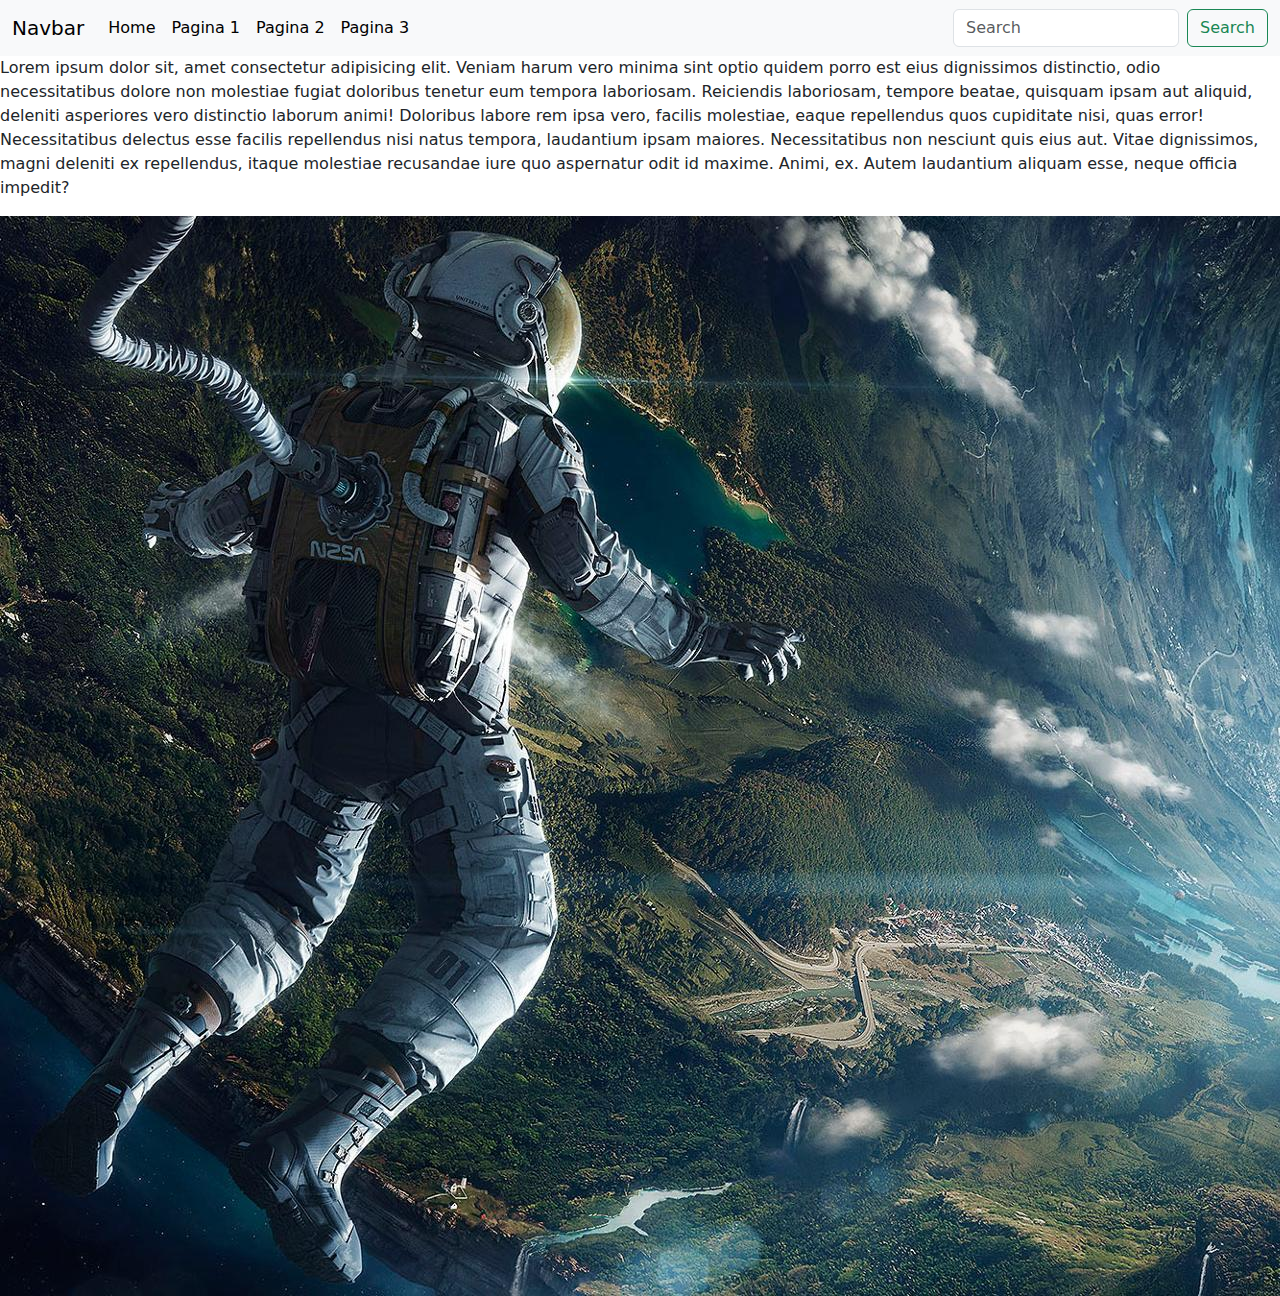
==== index.html @ 53e517d0 "Agregar archivos" ====
<!DOCTYPE html>
<html lang="en">
<head>
    <meta charset="UTF-8">
    <meta name="viewport" content="width=device-width, initial-scale=1.0">
    <title>Actividad 2</title>
    <link rel="stylesheet" href="bootstrap.min.css">
</head>
<body>
    <nav class="navbar navbar-expand-lg bg-body-tertiary">
        <div class="container-fluid">
          <a class="navbar-brand" href="#">Navbar</a>
          <button class="navbar-toggler" type="button" data-bs-toggle="collapse" data-bs-target="#navbarSupportedContent" aria-controls="navbarSupportedContent" aria-expanded="false" aria-label="Toggle navigation">
            <span class="navbar-toggler-icon"></span>
          </button>
          <div class="collapse navbar-collapse" id="navbarSupportedContent">
            <ul class="navbar-nav me-auto mb-2 mb-lg-0">
                <li class="nav-item">
                    <a class="nav-link active" aria-current="page" href="#">Home</a>
                  </li>
            
              <li class="nav-item">
                <a class="nav-link active" aria-current="page" href="#">Pagina 1</a>
              </li>
              <li class="nav-item">
                <a class="nav-link active" aria-current="page" href="#">Pagina 2</a>
              </li>
              <li class="nav-item">
                <a class="nav-link active" aria-current="page" href="#">Pagina 3</a>
              </li>
              
              
            </ul>
            <form class="d-flex" role="search">
              <input class="form-control me-2" type="search" placeholder="Search" aria-label="Search">
              <button class="btn btn-outline-success" type="submit">Search</button>
            </form>
          </div>
        </div>
      </nav>
      <p>Lorem ipsum dolor sit, amet consectetur adipisicing elit. Veniam harum vero minima sint optio quidem porro est eius dignissimos distinctio, odio necessitatibus dolore non molestiae fugiat doloribus tenetur eum tempora laboriosam. Reiciendis laboriosam, tempore beatae, quisquam ipsam aut aliquid, deleniti asperiores vero distinctio laborum animi! Doloribus labore rem ipsa vero, facilis molestiae, eaque repellendus quos cupiditate nisi, quas error! Necessitatibus delectus esse facilis repellendus nisi natus tempora, laudantium ipsam maiores. Necessitatibus non nesciunt quis eius aut. Vitae dignissimos, magni deleniti ex repellendus, itaque molestiae recusandae iure quo aspernatur odit id maxime. Animi, ex. Autem laudantium aliquam esse, neque officia impedit?</p>
      <img src="1746032.jpg" alt="">

    <script src="bootstrap.bundle.min.js"></script>
</body>
</html>
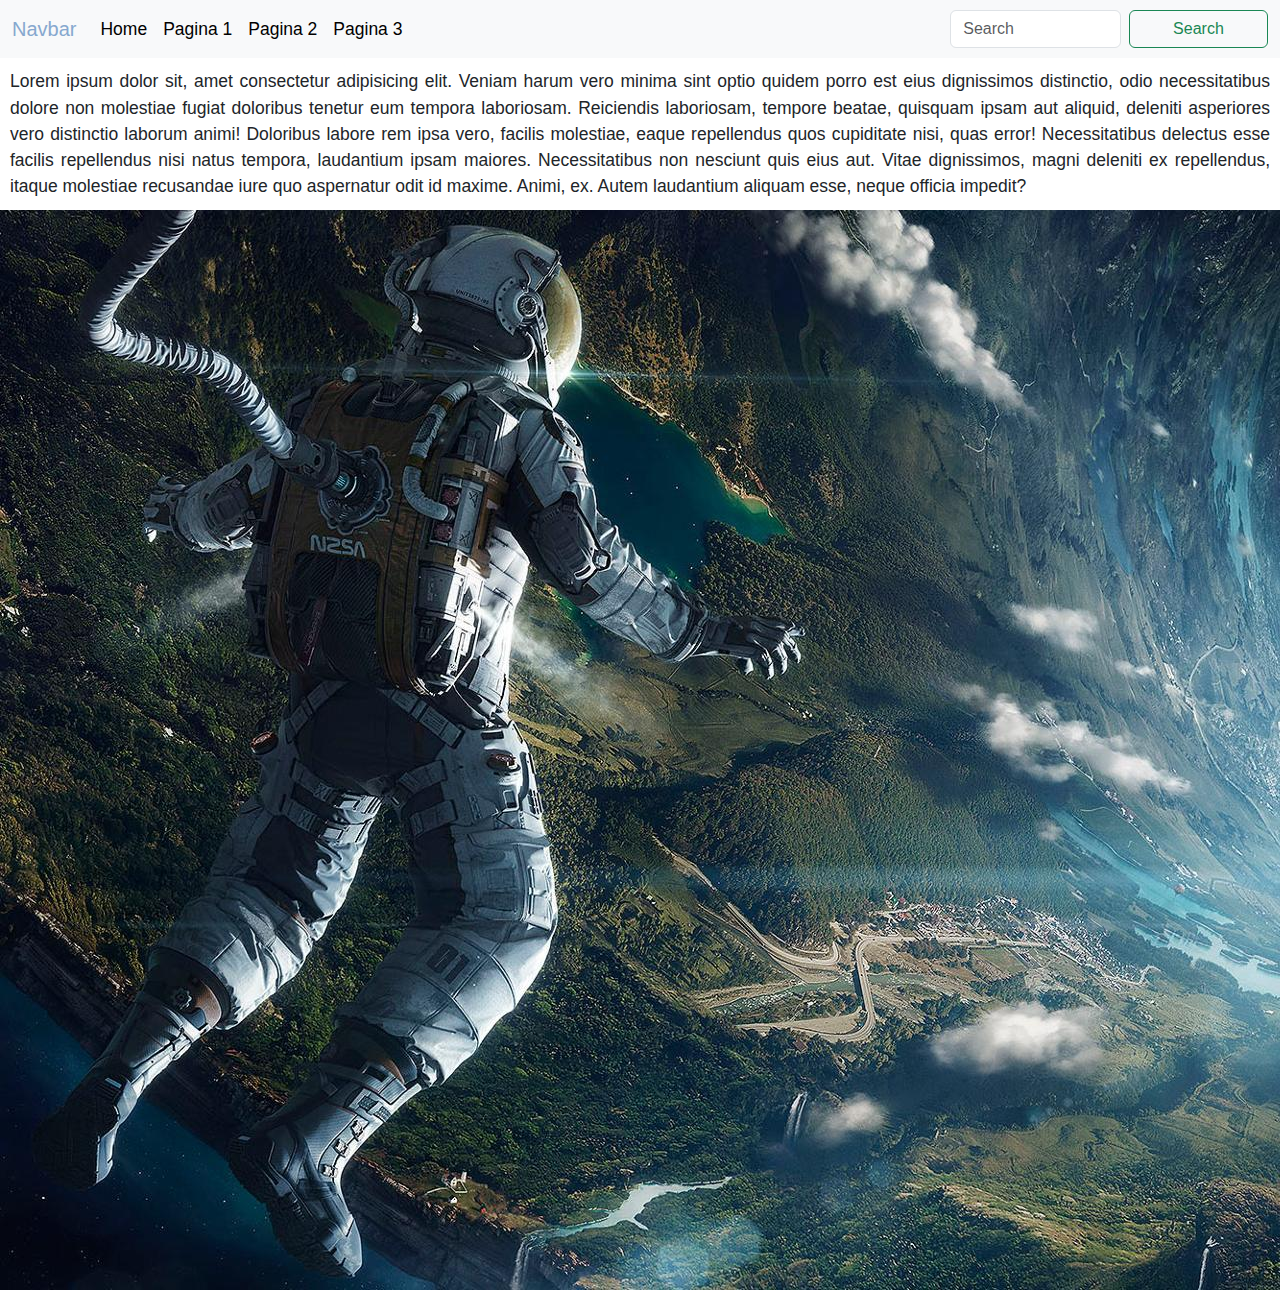
==== commit de01f2af: "Agregar archivos" ====
--- a/index.html
+++ b/index.html
@@ -5,6 +5,7 @@
     <meta name="viewport" content="width=device-width, initial-scale=1.0">
     <title>Actividad 2</title>
     <link rel="stylesheet" href="bootstrap.min.css">
+    <link rel="stylesheet" href="css/style.css">
 </head>
 <body>
     <nav class="navbar navbar-expand-lg bg-body-tertiary">
@@ -16,17 +17,17 @@
           <div class="collapse navbar-collapse" id="navbarSupportedContent">
             <ul class="navbar-nav me-auto mb-2 mb-lg-0">
                 <li class="nav-item">
-                    <a class="nav-link active" aria-current="page" href="#">Home</a>
+                    <a class="nav-link active" aria-current="page" href="index.html">Home</a>
                   </li>
             
               <li class="nav-item">
-                <a class="nav-link active" aria-current="page" href="#">Pagina 1</a>
+                <a class="nav-link active" aria-current="page" href="Pagina 1.html">Pagina 1</a>
               </li>
               <li class="nav-item">
-                <a class="nav-link active" aria-current="page" href="#">Pagina 2</a>
+                <a class="nav-link active" aria-current="page" href="Pagina 2.html">Pagina 2</a>
               </li>
               <li class="nav-item">
-                <a class="nav-link active" aria-current="page" href="#">Pagina 3</a>
+                <a class="nav-link active" aria-current="page" href="Pagina 3.html">Pagina 3</a>
               </li>
               
               
@@ -43,4 +44,4 @@
 
     <script src="bootstrap.bundle.min.js"></script>
 </body>
-</html>+</html>
--- a/css/style.css
+++ b/css/style.css
@@ -0,0 +1,273 @@
+:root{
+    --negro: #000000;
+    --blanco: #FFFFFF;
+    --primario: #1B3358;
+    --secundario: #86A8CF;
+    --secundario2: #854F6C;
+    --beige: #DFB6B2;
+    --claro: #FBE4D8;
+    --gris: #757575;
+    --grisclaro: #DFE9F3;
+    --titulo:"Staatliches", sans-serif;
+}
+/*Globales*/
+html{
+    font-size: 100%;
+    box-sizing: border-box; /*hack box model*/
+    scroll-snap-type: y mandatory;
+}
+*, *:before, *:after {
+    box-sizing: inherit;
+}
+body{
+    
+    font-size: 17.5px;/* 1rem= 10 px*/
+    font-family: "Krub", sans-serif;
+    font-weight: 400;
+}
+
+h1{
+    color: var(--grisclaro);
+    background-color: var();
+    background-color: var(--primario);
+    font-family: var(--titulo);
+    text-align: center;
+}
+h2, h3, h4{
+    color: var(--primario);
+    text-align: center;
+    text-transform: uppercase;
+    font-family: var(--titulo);
+}
+
+*,
+*::after,
+*::before{
+    margin: 0;
+    padding: 0;
+    font-family: inherit;
+    box-sizing: inherit;
+}
+
+.intro {
+    position: fixed;
+    top: 0;
+    left: 0;
+    width: 100%;
+    height: 100vh;
+    display: flex;
+    align-items: center;
+    justify-content: center;
+    flex-direction: column;
+    z-index: 1;
+    background-color: var(--blanco);
+    transition: 1s;
+}
+
+.intro img{
+    top: 15px;
+    position: absolute;
+}
+
+.intro img{
+    top: 15px;
+    position: absolute;
+}
+
+.intro p{
+    color: var(--gris);
+    font-size: 16px;
+    margin-top: 10px;
+}
+
+.logo{
+    font-size: 50px;
+    color: var(--blanco);
+}
+
+.logo-parts{
+    position: relative;
+    display: inline-block;
+    bottom: -150px;
+    opacity: 0;
+}
+
+.logo-parts.active{
+    bottom: 0;
+    opacity: 1;
+    transition: ease-in-out .5s;
+}
+
+.content{
+    width: 100%;
+    padding: 50px;
+    font-size: 20px;
+}
+
+.navbar a{
+    color: var(--secundario);
+}
+@media (min-width: 768px){
+    .texto{
+        width: 100%;
+        min-width: 800px;
+        max-width: 1400px;
+        text-align: center;
+        margin: auto;
+        text-align: justify;
+    }
+}
+.contenido-principal, p{
+    text-align: center;
+    margin: 10px 10px;
+}
+p{
+    text-align: justify;
+}
+.galeria{
+    width: 1400px;
+    height: 800px;
+    display:flex;
+    margin: auto;
+    margin-bottom: 50px;
+}
+@media (max-width: 768px){
+    .galeria{
+        width: auto;
+        height: auto;
+        display:flex;
+        margin: auto;
+        margin-bottom: 50px;
+    }
+}
+
+.galeria img{
+    filter: drop-shadow( 0 0 10px rgba(0, 0, 0, .8));
+    width: 0px;
+    flex-grow: 1;
+    object-fit:cover;
+    opacity: .8;
+    transition: .75s ease;
+}
+
+.galeria img:hover{
+    cursor: crosshair;
+    width: 400px;
+    opacity: 1;
+    filter: contrast(120%);
+}
+
+.d-flex .p-2{
+    color: var(--grisclaro);
+    background-color: var(--primario);
+    border-radius: 5px;
+    margin-bottom: 15px;
+    margin-left: 10px;
+    margin-right: 20px;
+}
+
+.img-seccion{
+    display: block;
+    margin: 0 auto;
+}
+@media (max-width: 768px){   
+    .img-seccion{
+        display: block;
+        margin: 0 auto;
+        max-width: 100%; /* Ajusta el ancho máximo del video al ancho del contenedor */
+        height: auto;
+        padding: 50px;
+    }
+}
+
+#video-html{
+    display: block;
+    margin: 0 auto; /* Centra horizontalmente el video */
+    max-width: 80%; /* Ajusta el ancho máximo del video al ancho del contenedor */
+    height: auto;
+    padding: 50px;
+}
+
+.libros{
+    text-align: start;
+}
+
+.container{
+    max-width: 700px ;
+    margin: auto;
+    padding: 20px;
+}
+
+#prueba section{
+    border: 2px solid var(--secundario);
+    border-radius: 7px;
+    padding: 10px;
+    margin: 10px 0;
+}
+
+#img-css-eje, #img-seccion-2{
+    width: 30%; /* Define el ancho deseado, por ejemplo, el 80% del contenedor */
+    display: block; /* Asegura que la imagen se comporte como un bloque */
+    margin: 0 auto;
+}
+#img-seccion-mini, #img-seccion-js{
+    width: 50%; 
+    display: block; 
+    margin: 0 auto;
+}
+#img-seccion-js{
+    width: 60%; 
+    display: block; 
+    margin: 0 auto;
+}
+
+.img-seccion-jq{
+    display: block;
+    margin: 0 auto;
+    padding: 40px;
+}
+
+label{
+    display: block;
+    padding: 7px;
+    border-radius: 7px;
+    cursor: pointer;
+    border: 1px dashed var(--secundario);
+    margin-bottom: 3px;
+}
+
+label:hover{
+    background-color: var(--secundario);
+}
+
+button{
+    width: 80%;
+    display: block;
+    margin: auto;
+    padding: 10px;
+
+    background-color: var(--primario);
+    border: none;
+    cursor: pointer;
+    border-radius: 20px;
+}
+
+button:hover{
+    background-color: var(--secundario);
+}
+
+#resultado{
+    font-size: 30px;
+}
+#felicitaciones{
+    padding: 50px;
+}
+.footer{
+    color: var(--blanco);
+    background: var(--secundario);
+    display: flex;
+    justify-content: center;
+    align-items: center;
+    width: 100%;
+    height: 200px;
+}